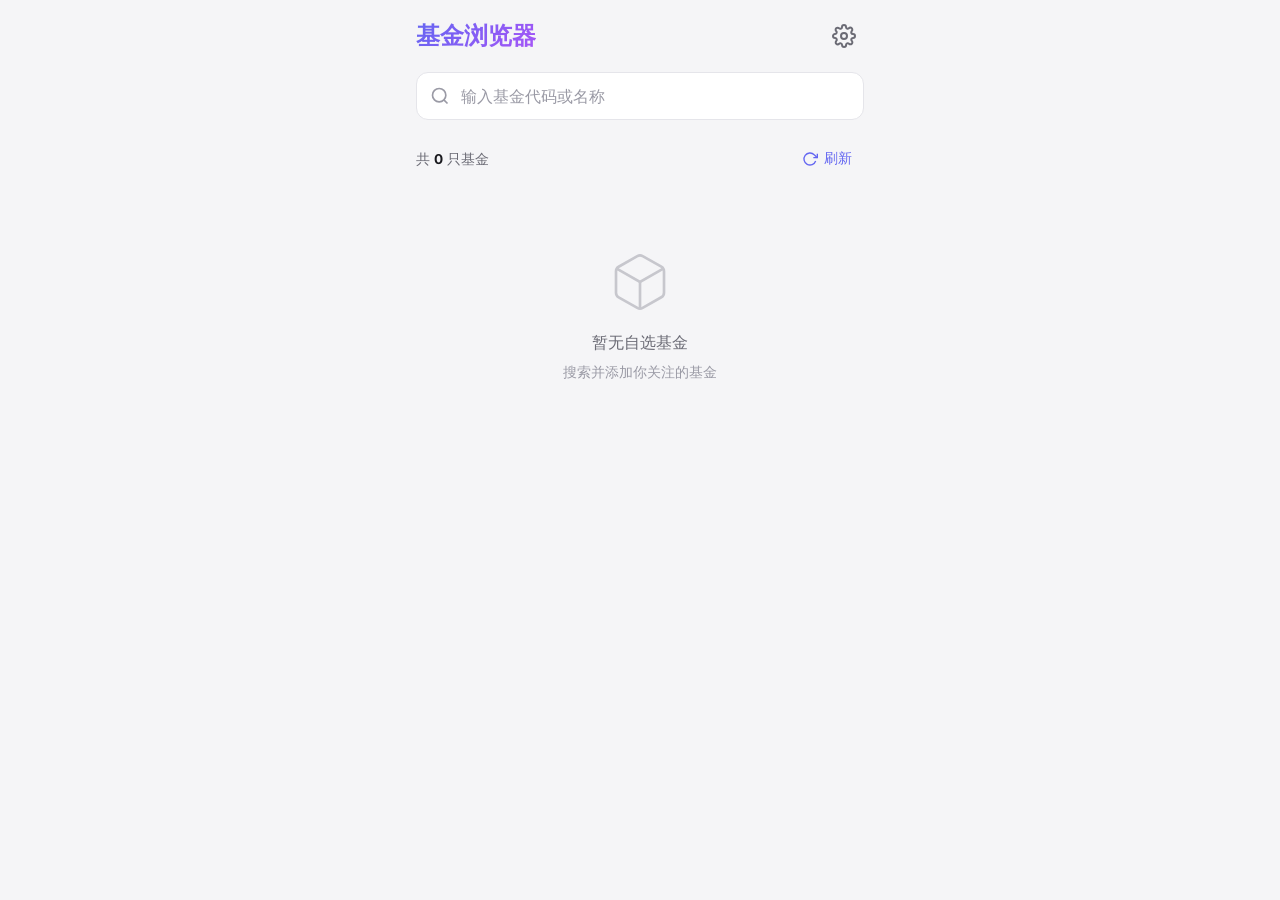
==== index.html @ 57bcd8bf "Add files via upload" ====
<!DOCTYPE html>
<html lang="zh-CN">
<head>
    <meta charset="UTF-8">
    <meta name="viewport" content="width=device-width, initial-scale=1.0, user-scalable=no">
    <meta name="description" content="基金浏览器 - 追踪你的自选基金实时涨跌">
    <title>基金浏览器</title>
    <link rel="stylesheet" href="css/style.css">
    <link rel="preconnect" href="https://fonts.googleapis.com">
    <link href="https://fonts.googleapis.com/css2?family=Inter:wght@400;500;600;700&display=swap" rel="stylesheet">
</head>
<body>
    <div class="app">
        <!-- Header -->
        <header class="header">
            <h1 class="header__title">基金浏览器</h1>
            <button class="header__settings" id="settingsBtn" aria-label="设置">
                <svg width="24" height="24" viewBox="0 0 24 24" fill="none" stroke="currentColor" stroke-width="2">
                    <circle cx="12" cy="12" r="3"></circle>
                    <path d="M19.4 15a1.65 1.65 0 0 0 .33 1.82l.06.06a2 2 0 0 1 0 2.83 2 2 0 0 1-2.83 0l-.06-.06a1.65 1.65 0 0 0-1.82-.33 1.65 1.65 0 0 0-1 1.51V21a2 2 0 0 1-2 2 2 2 0 0 1-2-2v-.09A1.65 1.65 0 0 0 9 19.4a1.65 1.65 0 0 0-1.82.33l-.06.06a2 2 0 0 1-2.83 0 2 2 0 0 1 0-2.83l.06-.06a1.65 1.65 0 0 0 .33-1.82 1.65 1.65 0 0 0-1.51-1H3a2 2 0 0 1-2-2 2 2 0 0 1 2-2h.09A1.65 1.65 0 0 0 4.6 9a1.65 1.65 0 0 0-.33-1.82l-.06-.06a2 2 0 0 1 0-2.83 2 2 0 0 1 2.83 0l.06.06a1.65 1.65 0 0 0 1.82.33H9a1.65 1.65 0 0 0 1-1.51V3a2 2 0 0 1 2-2 2 2 0 0 1 2 2v.09a1.65 1.65 0 0 0 1 1.51 1.65 1.65 0 0 0 1.82-.33l.06-.06a2 2 0 0 1 2.83 0 2 2 0 0 1 0 2.83l-.06.06a1.65 1.65 0 0 0-.33 1.82V9a1.65 1.65 0 0 0 1.51 1H21a2 2 0 0 1 2 2 2 2 0 0 1-2 2h-.09a1.65 1.65 0 0 0-1.51 1z"></path>
                </svg>
            </button>
        </header>

        <!-- Search Bar -->
        <div class="search">
            <div class="search__wrapper">
                <svg class="search__icon" width="20" height="20" viewBox="0 0 24 24" fill="none" stroke="currentColor" stroke-width="2">
                    <circle cx="11" cy="11" r="8"></circle>
                    <path d="M21 21l-4.35-4.35"></path>
                </svg>
                <input type="text" class="search__input" id="searchInput" placeholder="输入基金代码或名称">
                <button class="search__clear" id="clearSearch" aria-label="清除">
                    <svg width="18" height="18" viewBox="0 0 24 24" fill="none" stroke="currentColor" stroke-width="2">
                        <line x1="18" y1="6" x2="6" y2="18"></line>
                        <line x1="6" y1="6" x2="18" y2="18"></line>
                    </svg>
                </button>
            </div>
            <!-- Search Results Dropdown -->
            <div class="search__results" id="searchResults"></div>
        </div>

        <!-- Stats Bar -->
        <div class="stats">
            <span class="stats__count">共 <strong id="fundCount">0</strong> 只基金</span>
            <button class="stats__refresh" id="refreshBtn">
                <svg width="16" height="16" viewBox="0 0 24 24" fill="none" stroke="currentColor" stroke-width="2">
                    <polyline points="23 4 23 10 17 10"></polyline>
                    <path d="M20.49 15a9 9 0 1 1-2.12-9.36L23 10"></path>
                </svg>
                刷新
            </button>
        </div>

        <!-- Fund List -->
        <main class="fund-list" id="fundList">
            <!-- Fund items will be rendered here -->
            <div class="loading" id="loading">
                <div class="loading__spinner"></div>
                <p>加载中...</p>
            </div>
            <div class="empty" id="empty" style="display: none;">
                <svg width="64" height="64" viewBox="0 0 24 24" fill="none" stroke="currentColor" stroke-width="1">
                    <path d="M21 16V8a2 2 0 0 0-1-1.73l-7-4a2 2 0 0 0-2 0l-7 4A2 2 0 0 0 3 8v8a2 2 0 0 0 1 1.73l7 4a2 2 0 0 0 2 0l7-4A2 2 0 0 0 21 16z"></path>
                    <polyline points="3.27 6.96 12 12.01 20.73 6.96"></polyline>
                    <line x1="12" y1="22.08" x2="12" y2="12"></line>
                </svg>
                <p>暂无自选基金</p>
                <span>搜索并添加你关注的基金</span>
            </div>
        </main>
    </div>

    <!-- Settings Modal -->
    <div class="modal" id="settingsModal">
        <div class="modal__backdrop"></div>
        <div class="modal__content">
            <div class="modal__header">
                <h2>设置</h2>
                <button class="modal__close" id="closeSettings">
                    <svg width="24" height="24" viewBox="0 0 24 24" fill="none" stroke="currentColor" stroke-width="2">
                        <line x1="18" y1="6" x2="6" y2="18"></line>
                        <line x1="6" y1="6" x2="18" y2="18"></line>
                    </svg>
                </button>
            </div>
            <div class="modal__body">
                <div class="form-group">
                    <label for="githubToken">GitHub Token</label>
                    <input type="password" id="githubToken" placeholder="ghp_xxxxxxxxxxxx">
                    <small>用于同步自选基金列表到GitHub</small>
                </div>
                <div class="form-group">
                    <label for="githubRepo">仓库地址</label>
                    <input type="text" id="githubRepo" placeholder="username/repo">
                    <small>例如: octocat/fund-data</small>
                </div>
                <div class="form-group">
                    <label for="dataPath">数据文件路径</label>
                    <input type="text" id="dataPath" value="data/funds.json" placeholder="data/funds.json">
                    <small>JSON文件在仓库中的路径</small>
                </div>
                <button class="btn btn--primary" id="saveSettings">保存设置</button>
                <button class="btn btn--secondary" id="syncNow">立即同步</button>
            </div>
        </div>
    </div>

    <!-- Toast Notification -->
    <div class="toast" id="toast"></div>

    <script src="js/api.js"></script>
    <script src="js/github.js"></script>
    <script src="js/app.js"></script>
</body>
</html>
---- css/style.css ----
/* ===== CSS Variables ===== */
:root {
    --bg-primary: #f5f5f7;
    --bg-secondary: #ffffff;
    --bg-card: #ffffff;
    --bg-card-hover: #f0f0f5;
    --text-primary: #1a1a1f;
    --text-secondary: #6b6b75;
    --text-muted: #9a9aa5;
    --border-color: #e5e5ea;
    --accent: #6366f1;
    --accent-hover: #818cf8;
    --rise: #ef4444;
    --rise-bg: rgba(239, 68, 68, 0.1);
    --fall: #22c55e;
    --fall-bg: rgba(34, 197, 94, 0.1);
    --font-family: 'Inter', -apple-system, BlinkMacSystemFont, 'Segoe UI', Roboto, sans-serif;
    --radius-sm: 8px;
    --radius-md: 12px;
    --radius-lg: 16px;
    --shadow: 0 2px 12px rgba(0, 0, 0, 0.08);
    --transition: 0.2s ease;
}

/* ===== Reset & Base ===== */
*,
*::before,
*::after {
    box-sizing: border-box;
    margin: 0;
    padding: 0;
}

html {
    font-size: 16px;
    -webkit-tap-highlight-color: transparent;
}

body {
    font-family: var(--font-family);
    background: var(--bg-primary);
    color: var(--text-primary);
    line-height: 1.5;
    min-height: 100vh;
    overflow-x: hidden;
}

input,
button {
    font-family: inherit;
    font-size: inherit;
}

button {
    cursor: pointer;
    border: none;
    background: none;
}

/* ===== App Container ===== */
.app {
    max-width: 480px;
    margin: 0 auto;
    padding: 0 16px;
    padding-bottom: env(safe-area-inset-bottom, 20px);
}

/* ===== Header ===== */
.header {
    display: flex;
    justify-content: space-between;
    align-items: center;
    padding: 16px 0;
    position: sticky;
    top: 0;
    background: var(--bg-primary);
    z-index: 100;
}

.header__title {
    font-size: 1.5rem;
    font-weight: 700;
    background: linear-gradient(135deg, var(--accent) 0%, #a855f7 100%);
    -webkit-background-clip: text;
    -webkit-text-fill-color: transparent;
    background-clip: text;
}

.header__settings {
    width: 40px;
    height: 40px;
    display: flex;
    align-items: center;
    justify-content: center;
    color: var(--text-secondary);
    border-radius: var(--radius-sm);
    transition: var(--transition);
}

.header__settings:hover {
    background: var(--bg-secondary);
    color: var(--text-primary);
}

/* ===== Search ===== */
.search {
    position: relative;
    margin-bottom: 16px;
}

.search__wrapper {
    position: relative;
    display: flex;
    align-items: center;
}

.search__icon {
    position: absolute;
    left: 14px;
    color: var(--text-muted);
    pointer-events: none;
}

.search__input {
    width: 100%;
    height: 48px;
    padding: 0 44px;
    background: var(--bg-secondary);
    border: 1px solid var(--border-color);
    border-radius: var(--radius-md);
    color: var(--text-primary);
    font-size: 1rem;
    transition: var(--transition);
}

.search__input::placeholder {
    color: var(--text-muted);
}

.search__input:focus {
    outline: none;
    border-color: var(--accent);
    box-shadow: 0 0 0 3px rgba(99, 102, 241, 0.2);
}

.search__clear {
    position: absolute;
    right: 8px;
    width: 32px;
    height: 32px;
    display: flex;
    align-items: center;
    justify-content: center;
    color: var(--text-muted);
    border-radius: var(--radius-sm);
    opacity: 0;
    visibility: hidden;
    transition: var(--transition);
}

.search__input:not(:placeholder-shown)~.search__clear {
    opacity: 1;
    visibility: visible;
}

.search__clear:hover {
    background: var(--bg-card);
    color: var(--text-primary);
}

/* Search Results Dropdown */
.search__results {
    position: absolute;
    top: calc(100% + 8px);
    left: 0;
    right: 0;
    max-height: 320px;
    overflow-y: auto;
    background: var(--bg-card);
    border: 1px solid var(--border-color);
    border-radius: var(--radius-md);
    box-shadow: var(--shadow);
    z-index: 200;
    display: none;
}

.search__results.active {
    display: block;
}

.search__item {
    display: flex;
    justify-content: space-between;
    align-items: center;
    padding: 12px 16px;
    cursor: pointer;
    transition: var(--transition);
    border-bottom: 1px solid var(--border-color);
}

.search__item:last-child {
    border-bottom: none;
}

.search__item:hover {
    background: var(--bg-card-hover);
}

.search__item-info {
    flex: 1;
    min-width: 0;
}

.search__item-name {
    font-size: 0.9rem;
    font-weight: 500;
    white-space: nowrap;
    overflow: hidden;
    text-overflow: ellipsis;
}

.search__item-code {
    font-size: 0.75rem;
    color: var(--text-muted);
    margin-top: 2px;
}

.search__item-add {
    width: 28px;
    height: 28px;
    display: flex;
    align-items: center;
    justify-content: center;
    background: var(--accent);
    color: white;
    border-radius: 50%;
    font-size: 1.2rem;
    flex-shrink: 0;
    margin-left: 12px;
    transition: var(--transition);
}

.search__item-add:hover {
    background: var(--accent-hover);
    transform: scale(1.1);
}

.search__item-add.added {
    background: var(--text-muted);
    pointer-events: none;
}

/* ===== Stats Bar ===== */
.stats {
    display: flex;
    justify-content: space-between;
    align-items: center;
    padding: 8px 0;
    margin-bottom: 8px;
}

.stats__count {
    font-size: 0.85rem;
    color: var(--text-secondary);
}

.stats__count strong {
    color: var(--text-primary);
}

.stats__refresh {
    display: flex;
    align-items: center;
    gap: 6px;
    padding: 6px 12px;
    color: var(--accent);
    font-size: 0.85rem;
    font-weight: 500;
    border-radius: var(--radius-sm);
    transition: var(--transition);
}

.stats__refresh:hover {
    background: rgba(99, 102, 241, 0.1);
}

.stats__refresh.loading svg {
    animation: spin 1s linear infinite;
}

@keyframes spin {
    from {
        transform: rotate(0deg);
    }

    to {
        transform: rotate(360deg);
    }
}

/* ===== Fund List ===== */
.fund-list {
    display: flex;
    flex-direction: column;
    gap: 10px;
}

/* Fund Card */
.fund-card {
    display: flex;
    align-items: center;
    gap: 12px;
    padding: 14px 16px;
    background: var(--bg-card);
    border-radius: var(--radius-md);
    border: 1px solid var(--border-color);
    transition: var(--transition);
    position: relative;
    overflow: hidden;
}

.fund-card::before {
    content: '';
    position: absolute;
    left: 0;
    top: 0;
    bottom: 0;
    width: 3px;
    background: var(--accent);
    opacity: 0;
    transition: var(--transition);
}

.fund-card:hover {
    background: var(--bg-card-hover);
    transform: translateX(4px);
}

.fund-card:hover::before {
    opacity: 1;
}

.fund-card.rise {
    --card-accent: var(--rise);
}

.fund-card.fall {
    --card-accent: var(--fall);
}

/* Column 1: Name & Code */
.fund-card__info {
    flex: 1.5;
    min-width: 0;
}

.fund-card__name {
    font-size: 0.9rem;
    font-weight: 500;
    white-space: nowrap;
    overflow: hidden;
    text-overflow: ellipsis;
    margin-bottom: 4px;
}

.fund-card__code {
    font-size: 0.7rem;
    color: var(--text-muted);
}

/* Column 2: Previous Net Value */
.fund-card__prev {
    flex: 0.8;
    text-align: center;
}

.fund-card__prev-value {
    font-size: 0.85rem;
    font-weight: 500;
    color: var(--text-secondary);
    margin-bottom: 2px;
}

.fund-card__prev-label {
    font-size: 0.65rem;
    color: var(--text-muted);
}

/* Column 3: Estimate Value & Change */
.fund-card__estimate {
    flex: 1;
    text-align: right;
}

.fund-card__estimate-value {
    font-size: 0.85rem;
    font-weight: 500;
    color: var(--text-primary);
    margin-bottom: 2px;
}

.fund-card__estimate-change {
    font-size: 0.85rem;
    font-weight: 600;
}

.fund-card.rise .fund-card__estimate-change {
    color: var(--rise);
}

.fund-card.fall .fund-card__estimate-change {
    color: var(--fall);
}

/* Delete Button */
.fund-card__delete {
    position: absolute;
    right: -40px;
    top: 50%;
    transform: translateY(-50%);
    width: 32px;
    height: 32px;
    display: flex;
    align-items: center;
    justify-content: center;
    color: var(--rise);
    background: var(--rise-bg);
    border-radius: var(--radius-sm);
    transition: var(--transition);
    opacity: 0;
}

.fund-card:hover .fund-card__delete {
    right: 12px;
    opacity: 1;
}

/* ===== Loading & Empty States ===== */
.loading {
    display: flex;
    flex-direction: column;
    align-items: center;
    justify-content: center;
    padding: 60px 20px;
    color: var(--text-muted);
}

.loading__spinner {
    width: 40px;
    height: 40px;
    border: 3px solid var(--border-color);
    border-top-color: var(--accent);
    border-radius: 50%;
    animation: spin 0.8s linear infinite;
    margin-bottom: 16px;
}

.empty {
    display: flex;
    flex-direction: column;
    align-items: center;
    justify-content: center;
    padding: 60px 20px;
    color: var(--text-muted);
    text-align: center;
}

.empty svg {
    margin-bottom: 16px;
    opacity: 0.5;
}

.empty p {
    font-size: 1rem;
    color: var(--text-secondary);
    margin-bottom: 8px;
}

.empty span {
    font-size: 0.85rem;
}

/* ===== Modal ===== */
.modal {
    position: fixed;
    inset: 0;
    z-index: 1000;
    display: flex;
    align-items: flex-end;
    justify-content: center;
    opacity: 0;
    visibility: hidden;
    transition: var(--transition);
}

.modal.active {
    opacity: 1;
    visibility: visible;
}

.modal__backdrop {
    position: absolute;
    inset: 0;
    background: rgba(0, 0, 0, 0.6);
    backdrop-filter: blur(4px);
}

.modal__content {
    position: relative;
    width: 100%;
    max-width: 480px;
    max-height: 85vh;
    background: var(--bg-secondary);
    border-radius: var(--radius-lg) var(--radius-lg) 0 0;
    transform: translateY(100%);
    transition: transform 0.3s ease;
    overflow-y: auto;
}

.modal.active .modal__content {
    transform: translateY(0);
}

.modal__header {
    display: flex;
    justify-content: space-between;
    align-items: center;
    padding: 20px;
    border-bottom: 1px solid var(--border-color);
    position: sticky;
    top: 0;
    background: var(--bg-secondary);
}

.modal__header h2 {
    font-size: 1.1rem;
    font-weight: 600;
}

.modal__close {
    width: 36px;
    height: 36px;
    display: flex;
    align-items: center;
    justify-content: center;
    color: var(--text-secondary);
    border-radius: var(--radius-sm);
    transition: var(--transition);
}

.modal__close:hover {
    background: var(--bg-card);
    color: var(--text-primary);
}

.modal__body {
    padding: 20px;
}

/* ===== Form Elements ===== */
.form-group {
    margin-bottom: 20px;
}

.form-group label {
    display: block;
    font-size: 0.85rem;
    font-weight: 500;
    color: var(--text-secondary);
    margin-bottom: 8px;
}

.form-group input {
    width: 100%;
    height: 44px;
    padding: 0 14px;
    background: var(--bg-card);
    border: 1px solid var(--border-color);
    border-radius: var(--radius-sm);
    color: var(--text-primary);
    transition: var(--transition);
}

.form-group input::placeholder {
    color: var(--text-muted);
}

.form-group input:focus {
    outline: none;
    border-color: var(--accent);
}

.form-group small {
    display: block;
    font-size: 0.75rem;
    color: var(--text-muted);
    margin-top: 6px;
}

/* Buttons */
.btn {
    width: 100%;
    height: 48px;
    display: flex;
    align-items: center;
    justify-content: center;
    font-size: 0.95rem;
    font-weight: 600;
    border-radius: var(--radius-sm);
    transition: var(--transition);
    margin-bottom: 12px;
}

.btn--primary {
    background: var(--accent);
    color: white;
}

.btn--primary:hover {
    background: var(--accent-hover);
}

.btn--secondary {
    background: var(--bg-card);
    color: var(--text-secondary);
    border: 1px solid var(--border-color);
}

.btn--secondary:hover {
    background: var(--bg-card-hover);
    color: var(--text-primary);
}

/* ===== Toast ===== */
.toast {
    position: fixed;
    bottom: 100px;
    left: 50%;
    transform: translateX(-50%) translateY(20px);
    padding: 12px 24px;
    background: var(--bg-card);
    color: var(--text-primary);
    border-radius: var(--radius-md);
    box-shadow: var(--shadow);
    font-size: 0.9rem;
    opacity: 0;
    visibility: hidden;
    transition: var(--transition);
    z-index: 2000;
    border: 1px solid var(--border-color);
}

.toast.active {
    opacity: 1;
    visibility: visible;
    transform: translateX(-50%) translateY(0);
}

.toast.success {
    border-color: var(--fall);
}

.toast.error {
    border-color: var(--rise);
}

/* ===== Scrollbar ===== */
::-webkit-scrollbar {
    width: 4px;
}

::-webkit-scrollbar-track {
    background: transparent;
}

::-webkit-scrollbar-thumb {
    background: var(--border-color);
    border-radius: 2px;
}

/* ===== Safe Area Insets ===== */
@supports (padding: max(0px)) {
    .app {
        padding-left: max(16px, env(safe-area-inset-left));
        padding-right: max(16px, env(safe-area-inset-right));
    }
}
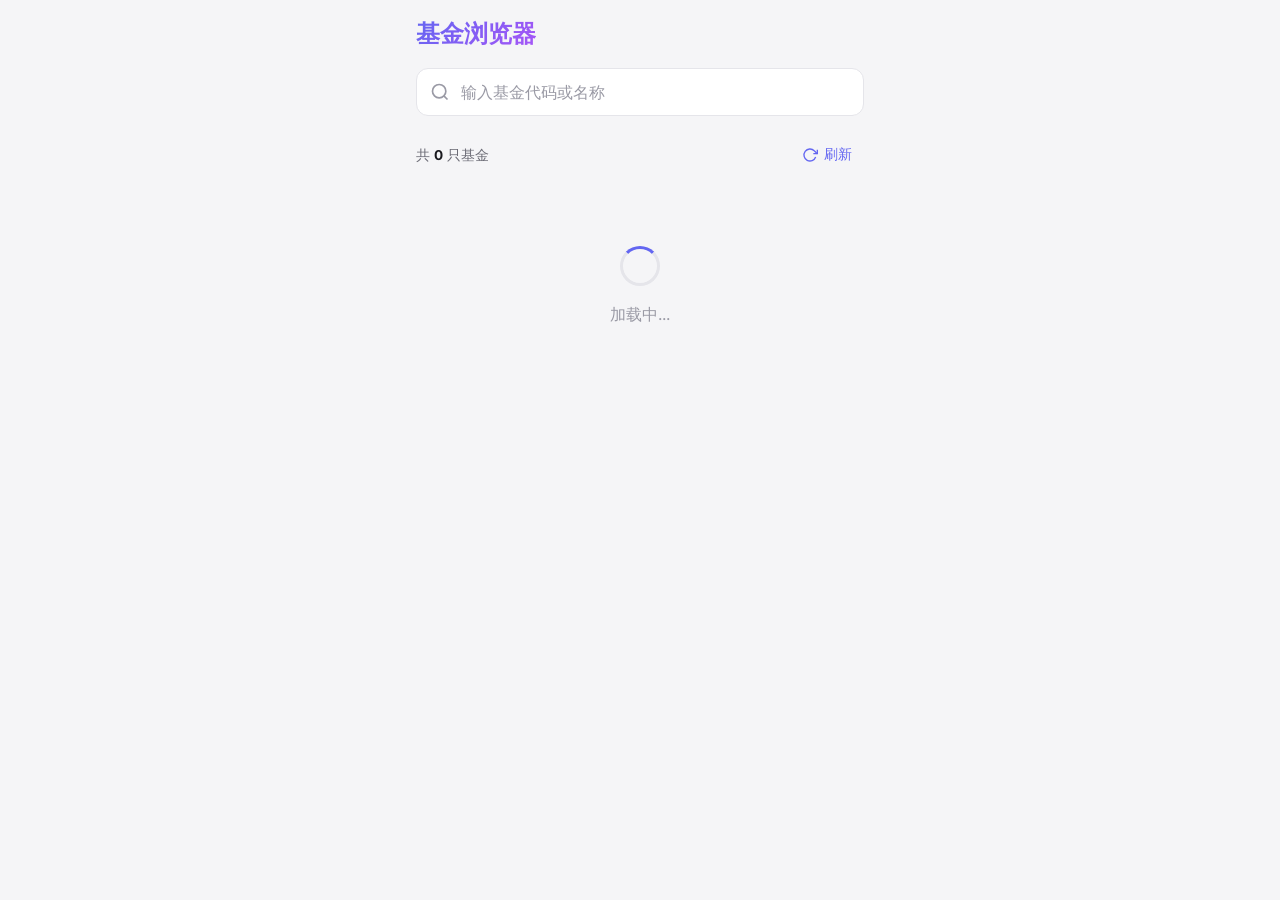
==== commit 3ba0f0c1: "Update index.html" ====
--- a/index.html
+++ b/index.html
@@ -1,5 +1,6 @@
 <!DOCTYPE html>
 <html lang="zh-CN">
+
 <head>
     <meta charset="UTF-8">
     <meta name="viewport" content="width=device-width, initial-scale=1.0, user-scalable=no">
@@ -9,23 +10,20 @@
     <link rel="preconnect" href="https://fonts.googleapis.com">
     <link href="https://fonts.googleapis.com/css2?family=Inter:wght@400;500;600;700&display=swap" rel="stylesheet">
 </head>
+
 <body>
     <div class="app">
         <!-- Header -->
         <header class="header">
             <h1 class="header__title">基金浏览器</h1>
-            <button class="header__settings" id="settingsBtn" aria-label="设置">
-                <svg width="24" height="24" viewBox="0 0 24 24" fill="none" stroke="currentColor" stroke-width="2">
-                    <circle cx="12" cy="12" r="3"></circle>
-                    <path d="M19.4 15a1.65 1.65 0 0 0 .33 1.82l.06.06a2 2 0 0 1 0 2.83 2 2 0 0 1-2.83 0l-.06-.06a1.65 1.65 0 0 0-1.82-.33 1.65 1.65 0 0 0-1 1.51V21a2 2 0 0 1-2 2 2 2 0 0 1-2-2v-.09A1.65 1.65 0 0 0 9 19.4a1.65 1.65 0 0 0-1.82.33l-.06.06a2 2 0 0 1-2.83 0 2 2 0 0 1 0-2.83l.06-.06a1.65 1.65 0 0 0 .33-1.82 1.65 1.65 0 0 0-1.51-1H3a2 2 0 0 1-2-2 2 2 0 0 1 2-2h.09A1.65 1.65 0 0 0 4.6 9a1.65 1.65 0 0 0-.33-1.82l-.06-.06a2 2 0 0 1 0-2.83 2 2 0 0 1 2.83 0l.06.06a1.65 1.65 0 0 0 1.82.33H9a1.65 1.65 0 0 0 1-1.51V3a2 2 0 0 1 2-2 2 2 0 0 1 2 2v.09a1.65 1.65 0 0 0 1 1.51 1.65 1.65 0 0 0 1.82-.33l.06-.06a2 2 0 0 1 2.83 0 2 2 0 0 1 0 2.83l-.06.06a1.65 1.65 0 0 0-.33 1.82V9a1.65 1.65 0 0 0 1.51 1H21a2 2 0 0 1 2 2 2 2 0 0 1-2 2h-.09a1.65 1.65 0 0 0-1.51 1z"></path>
-                </svg>
-            </button>
+
         </header>
 
         <!-- Search Bar -->
         <div class="search">
             <div class="search__wrapper">
-                <svg class="search__icon" width="20" height="20" viewBox="0 0 24 24" fill="none" stroke="currentColor" stroke-width="2">
+                <svg class="search__icon" width="20" height="20" viewBox="0 0 24 24" fill="none" stroke="currentColor"
+                    stroke-width="2">
                     <circle cx="11" cy="11" r="8"></circle>
                     <path d="M21 21l-4.35-4.35"></path>
                 </svg>
@@ -62,7 +60,9 @@
             </div>
             <div class="empty" id="empty" style="display: none;">
                 <svg width="64" height="64" viewBox="0 0 24 24" fill="none" stroke="currentColor" stroke-width="1">
-                    <path d="M21 16V8a2 2 0 0 0-1-1.73l-7-4a2 2 0 0 0-2 0l-7 4A2 2 0 0 0 3 8v8a2 2 0 0 0 1 1.73l7 4a2 2 0 0 0 2 0l7-4A2 2 0 0 0 21 16z"></path>
+                    <path
+                        d="M21 16V8a2 2 0 0 0-1-1.73l-7-4a2 2 0 0 0-2 0l-7 4A2 2 0 0 0 3 8v8a2 2 0 0 0 1 1.73l7 4a2 2 0 0 0 2 0l7-4A2 2 0 0 0 21 16z">
+                    </path>
                     <polyline points="3.27 6.96 12 12.01 20.73 6.96"></polyline>
                     <line x1="12" y1="22.08" x2="12" y2="12"></line>
                 </svg>
@@ -72,40 +72,7 @@
         </main>
     </div>
 
-    <!-- Settings Modal -->
-    <div class="modal" id="settingsModal">
-        <div class="modal__backdrop"></div>
-        <div class="modal__content">
-            <div class="modal__header">
-                <h2>设置</h2>
-                <button class="modal__close" id="closeSettings">
-                    <svg width="24" height="24" viewBox="0 0 24 24" fill="none" stroke="currentColor" stroke-width="2">
-                        <line x1="18" y1="6" x2="6" y2="18"></line>
-                        <line x1="6" y1="6" x2="18" y2="18"></line>
-                    </svg>
-                </button>
-            </div>
-            <div class="modal__body">
-                <div class="form-group">
-                    <label for="githubToken">GitHub Token</label>
-                    <input type="password" id="githubToken" placeholder="ghp_xxxxxxxxxxxx">
-                    <small>用于同步自选基金列表到GitHub</small>
-                </div>
-                <div class="form-group">
-                    <label for="githubRepo">仓库地址</label>
-                    <input type="text" id="githubRepo" placeholder="username/repo">
-                    <small>例如: octocat/fund-data</small>
-                </div>
-                <div class="form-group">
-                    <label for="dataPath">数据文件路径</label>
-                    <input type="text" id="dataPath" value="data/funds.json" placeholder="data/funds.json">
-                    <small>JSON文件在仓库中的路径</small>
-                </div>
-                <button class="btn btn--primary" id="saveSettings">保存设置</button>
-                <button class="btn btn--secondary" id="syncNow">立即同步</button>
-            </div>
-        </div>
-    </div>
+
 
     <!-- Toast Notification -->
     <div class="toast" id="toast"></div>
@@ -114,4 +81,5 @@
     <script src="js/github.js"></script>
     <script src="js/app.js"></script>
 </body>
+
 </html>
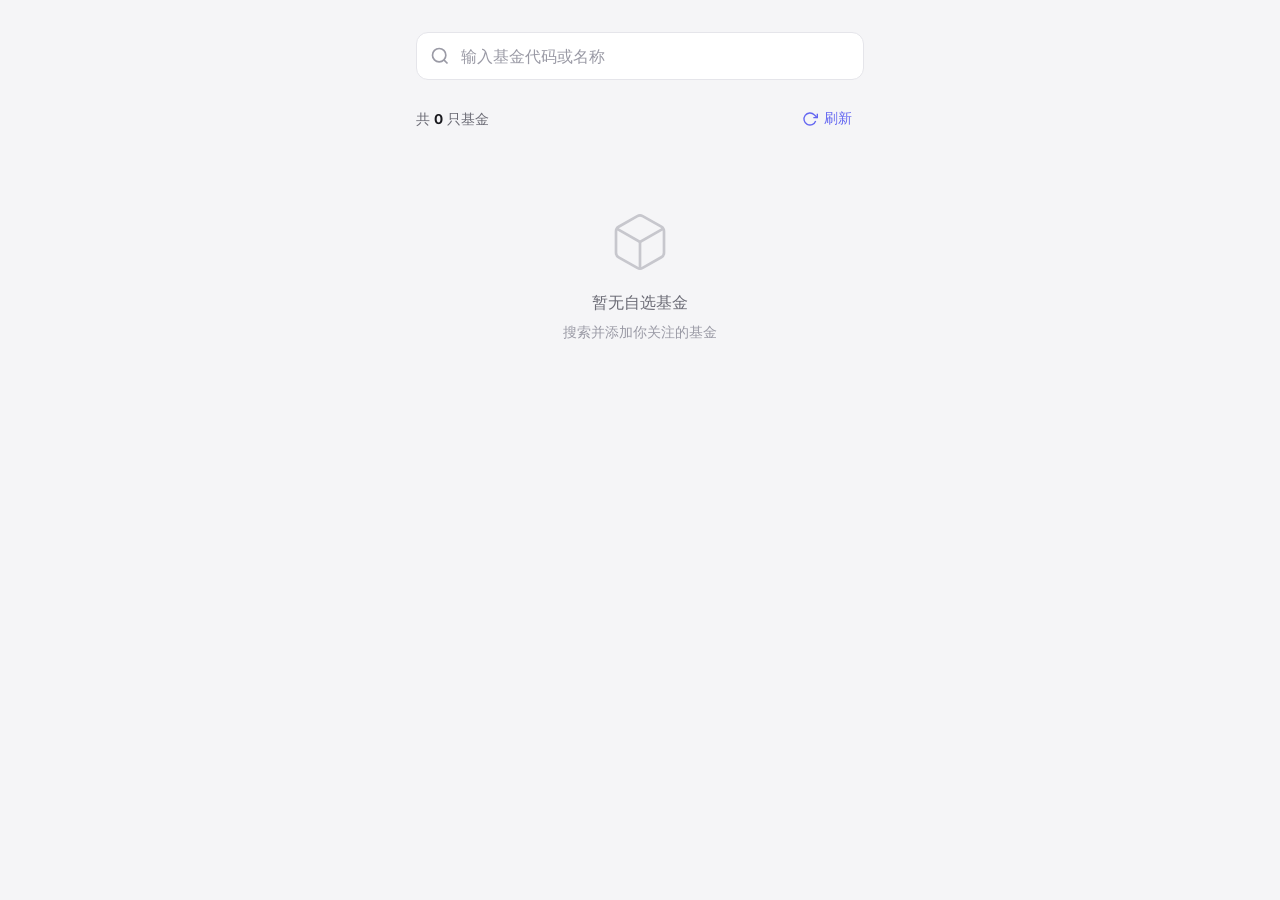
==== commit 1b4be9ef: "Add files via upload" ====
--- a/index.html
+++ b/index.html
@@ -15,7 +15,7 @@
     <div class="app">
         <!-- Header -->
         <header class="header">
-            <h1 class="header__title">基金浏览器</h1>
+            <!-- <h1 class="header__title">基金浏览器</h1> -->
 
         </header>
 
@@ -82,4 +82,4 @@
     <script src="js/app.js"></script>
 </body>
 
-</html>
+</html>
--- a/css/style.css
+++ b/css/style.css
@@ -4,6 +4,8 @@
     --bg-secondary: #ffffff;
     --bg-card: #ffffff;
     --bg-card-hover: #f0f0f5;
+
+    /* Name gets more space */
     --text-primary: #1a1a1f;
     --text-secondary: #6b6b75;
     --text-muted: #9a9aa5;
@@ -350,7 +352,7 @@
 
 /* Column 1: Name & Code */
 .fund-card__info {
-    flex: 1.5;
+    flex: 2.5;
     min-width: 0;
 }
 
@@ -370,7 +372,7 @@
 
 /* Column 2: Previous Net Value */
 .fund-card__prev {
-    flex: 0.8;
+    flex: 0.7;
     text-align: center;
 }
 
